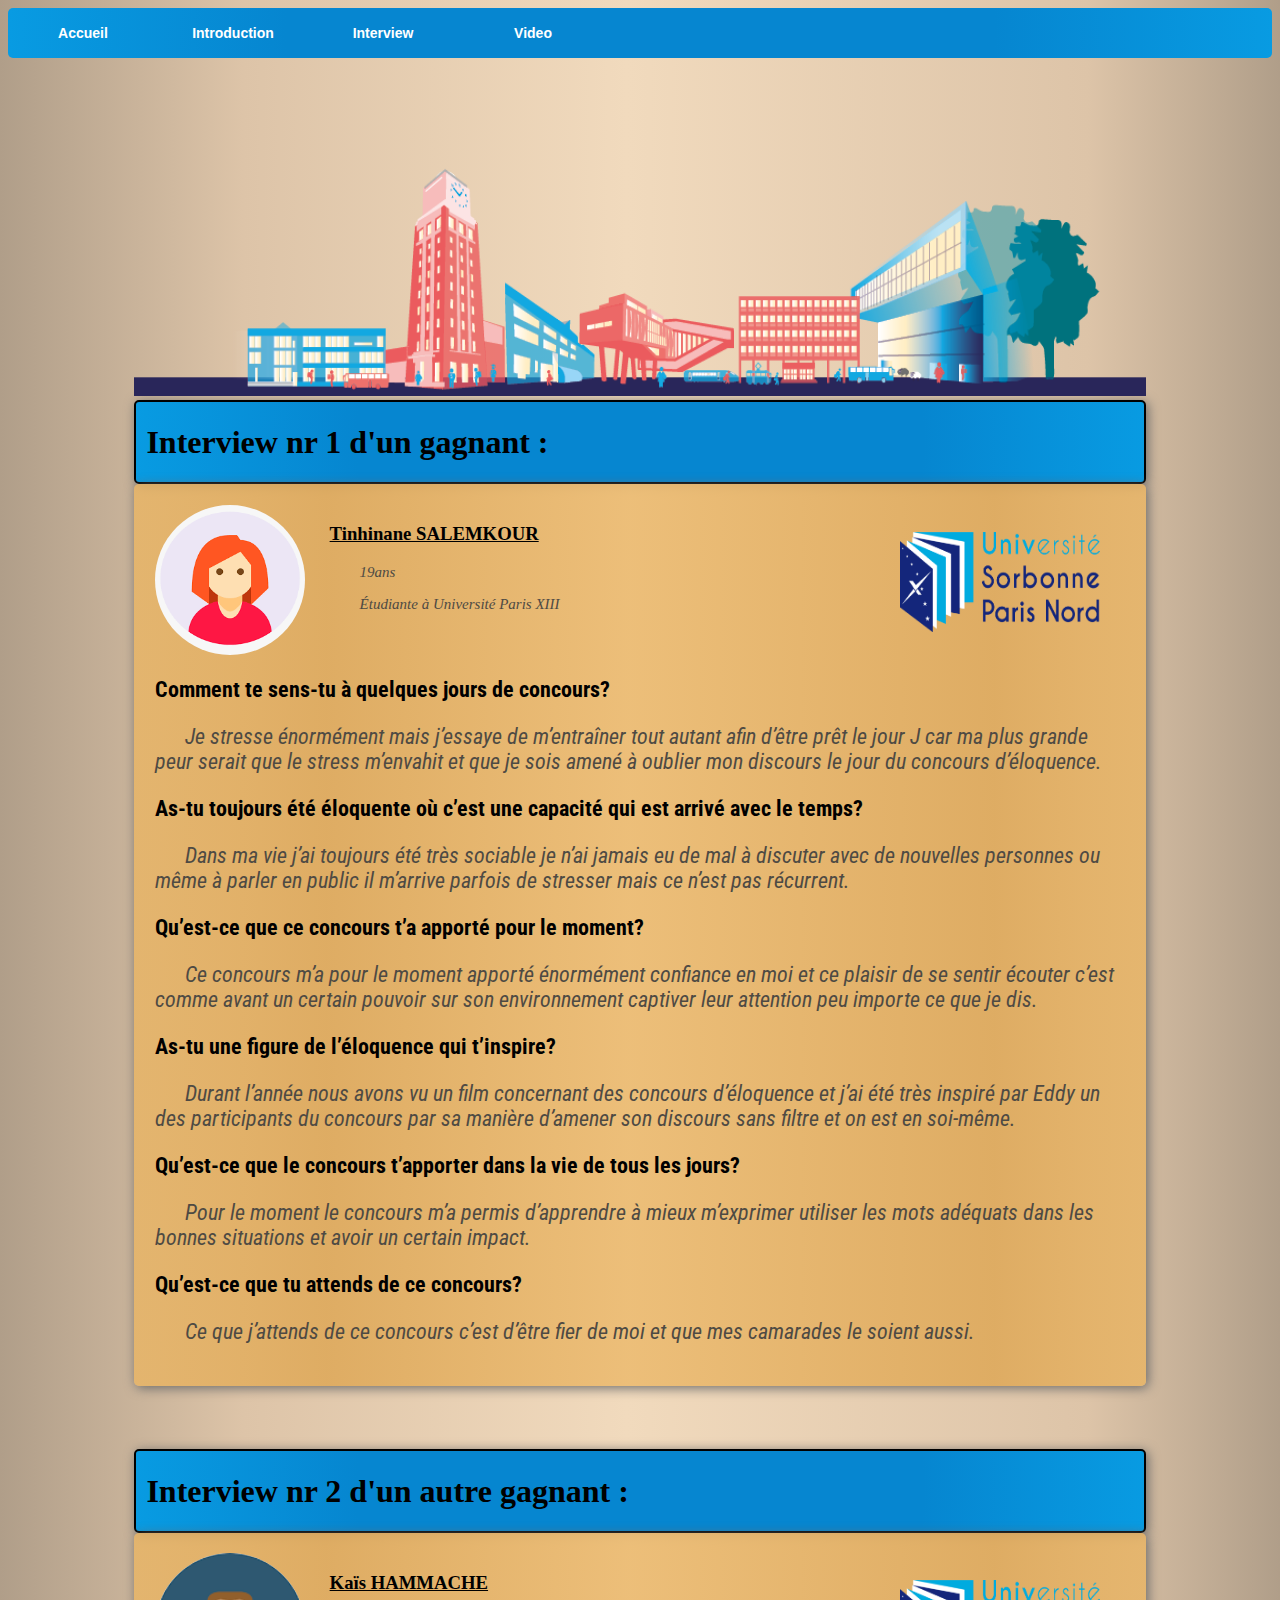
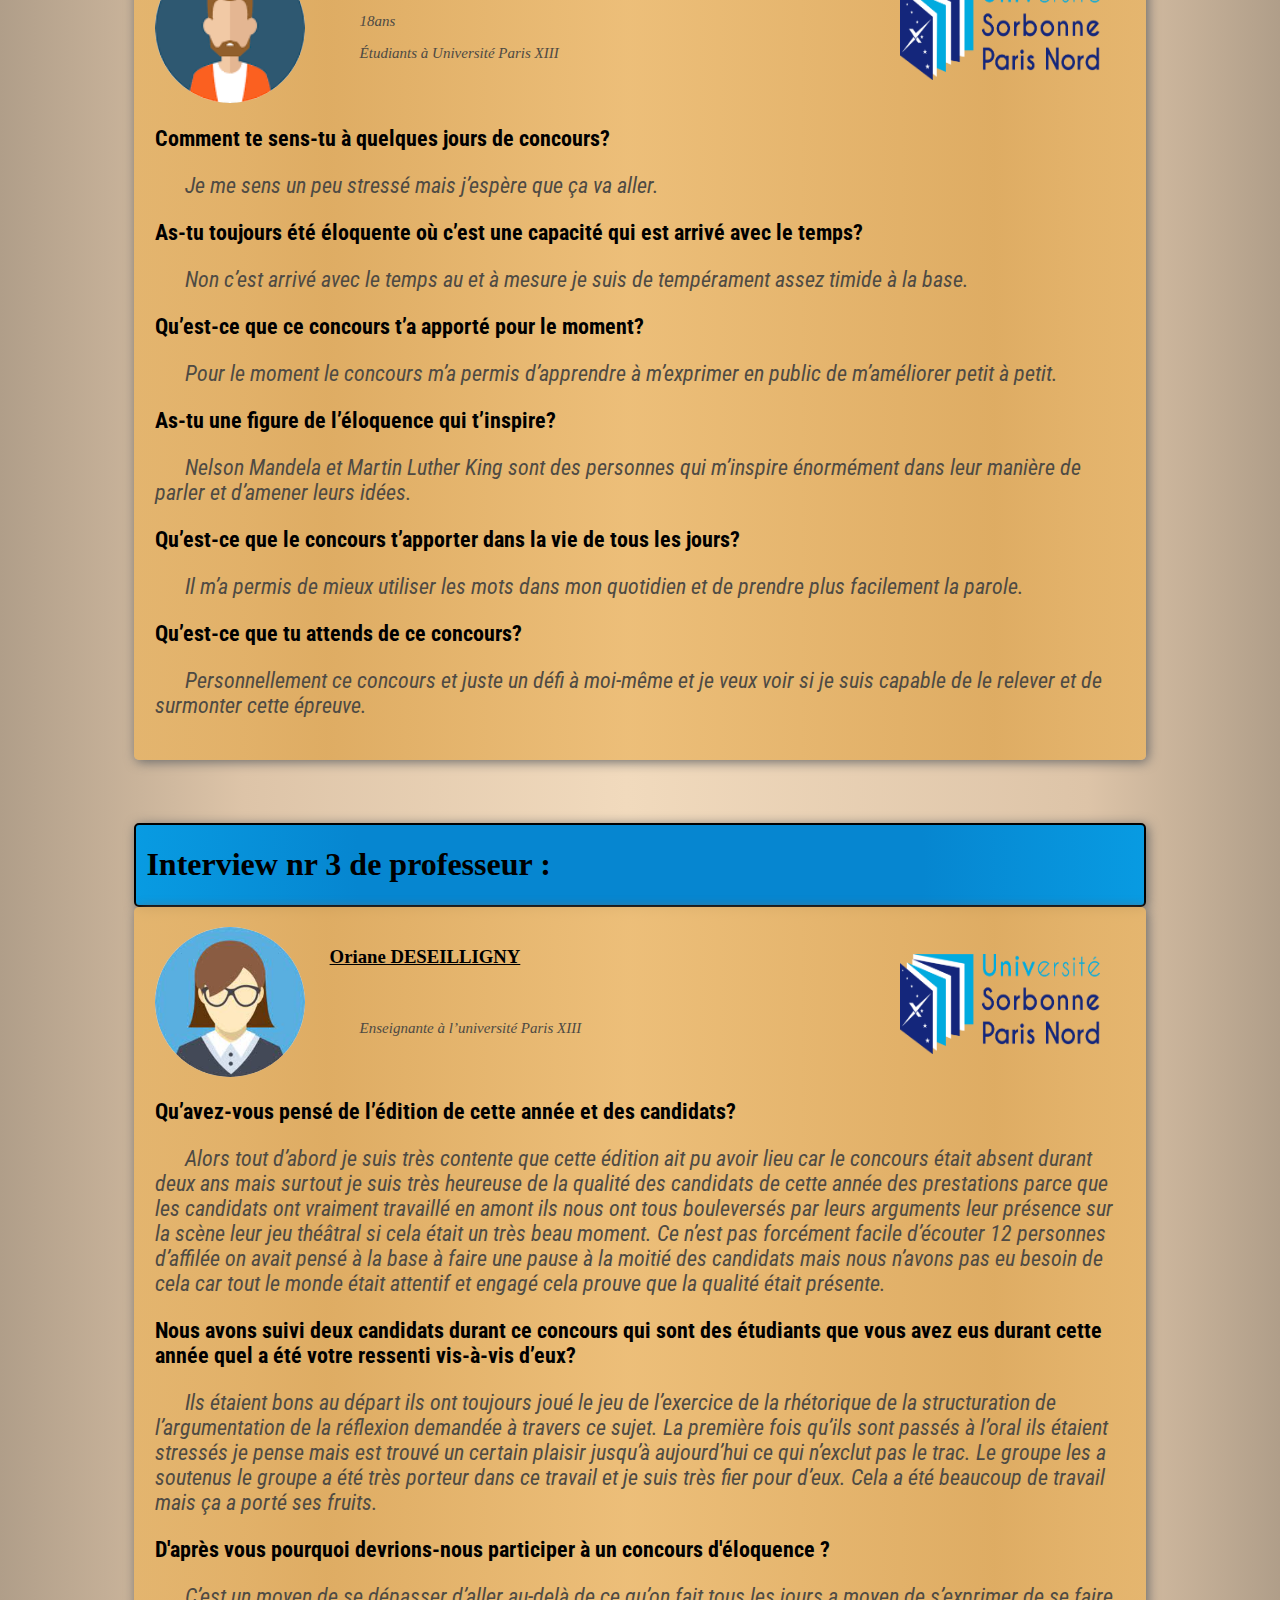
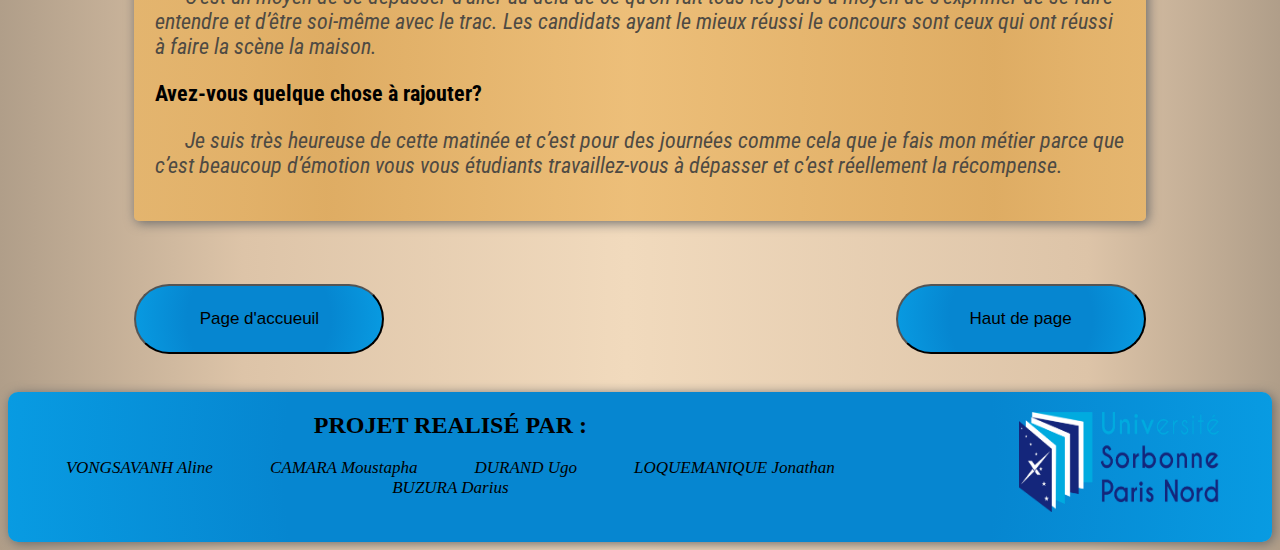
==== interview.html @ 1bb9793d "Add files via upload" ====
<!DOCTYPE html>
<html lang="fr">
<head>
    <meta charset="UTF-8">
    <title>Interview Concours Eloquence</title>
    <link rel="stylesheet" href="style.css">
    <link rel="preconnect" href="https://fonts.googleapis.com">
    <link rel="preconnect" href="https://fonts.gstatic.com" crossorigin>
    <link href="https://fonts.googleapis.com/css2?family=Roboto+Condensed&display=swap" rel="stylesheet">
</head>
<body>
<!-- toute la partie haut de page et navigation -->
<header id="haut_de_page">
    <nav id="navigation">
        <div id="cadre_navigation">
            <ul id="liste_navigation">
                <li class="elements_li" id="accueuil"><a href="index.html#haut_de_page">Accueil</a></li>

                <li class="elements_li"><a href="index.html#grand-texte-introduction">Introduction</a></li>

                <li class="elements_li" id="gagnants"><a href="#haut_de_page">Interview</a> <ul>
                    <li><a href="#intro-interview">#1</a></li>
                    <li><a href="#intro-interview2">#2</a></li>
                    <li><a href="#intro-interview3">#3</a></li>
                </ul></li>

                <li class="elements_li"><a href="index.html #partie-video">Video</a></li>

            </ul>
        </div>
    </nav>
</header>
<!-- FIN DE LA PARTIE HAUT DE PAGE ET NAVIGATION -->

<!-- DEBUT PARTIE PRINCIPALE DE LA PAGE -->
<main>


    <img src="sources/bandeau_ent_upper2dark.png" id="bandeau">



    <div class="structure" id="premier">
        <div class="cadre-petit" id="intro-interview">
            <h1>Interview nr 1 d'un gagnant :</h1>
        </div>

        <div class="cadre-grand" id="cadre-interview1">
            <div class="cadre-presentation">
                <span>
                    <img src="sources/avatar_1.png" class="petite-image">
                </span>
                <span>
                    <h3>Tinhinane SALEMKOUR</h3>
                    <p>19ans</p>
                    <p>Étudiante à Université Paris XIII</p>
                </span>

                <span class="c-logo-uspn">
                    <img src="sources/uspn.png" class="logo-uspn">
                </span>
            </div>
            <h2>Comment te sens-tu à quelques jours de concours?</h2>

            <p>Je stresse énormément mais j’essaye de m’entraîner tout autant afin d’être prêt le jour J car ma plus grande peur serait que le stress m’envahit et que je sois amené à oublier mon discours le jour du concours d’éloquence.</p>

            <h2>As-tu toujours été éloquente où c’est une capacité qui est arrivé avec le temps?</h2>

            <p>Dans ma vie j’ai toujours été très sociable je n’ai jamais eu de mal à discuter avec de nouvelles personnes ou même à parler en public il m’arrive parfois de stresser mais ce n’est pas récurrent.</p>

            <h2>Qu’est-ce que ce concours t’a apporté pour le moment?</h2>

            <p>Ce concours m’a pour le moment apporté énormément confiance en moi et ce plaisir de se sentir écouter c’est comme avant un certain pouvoir sur son environnement captiver leur attention peu importe ce que je dis.</p>

            <h2>As-tu une figure de l’éloquence qui t’inspire?</h2>

            <p>Durant l’année nous avons vu un film concernant des concours d’éloquence et j’ai été très inspiré par Eddy un des participants du concours par sa manière d’amener son discours sans filtre et on est en soi-même.</p>

            <h2>Qu’est-ce que le concours t’apporter dans la vie de tous les jours?</h2>

            <p>Pour le moment le concours m’a permis d’apprendre à mieux m’exprimer utiliser les mots adéquats dans les bonnes situations et avoir un certain impact.</p>

            <h2>Qu’est-ce que tu attends de ce concours?</h2>

            <p>Ce que j’attends de ce concours c’est d’être fier de moi et que mes camarades le soient aussi.</p>
        </div>
    </div>

    <div class="structure">
        <div class="cadre-petit" id="intro-interview2">
            <h1>Interview nr 2 d'un autre gagnant :</h1>
        </div>

        <div class="cadre-grand" id="cadre-interview2">
            <div class="cadre-presentation">
                <span>
                    <img src="sources/avatar_2.png" class="petite-image">
                </span>
                <span>
                    <h3>Kaïs HAMMACHE</h3>
                    <p>18ans</p>
                    <p>Étudiants à Université Paris XIII</p>
                </span>

                <span class="c-logo-uspn">
                    <img src="sources/uspn.png" class="logo-uspn">
                </span>
            </div>
            <h2>Comment te sens-tu à quelques jours de concours?</h2>

            <p>Je me sens un peu stressé mais j’espère que ça va aller.</p>

            <h2>As-tu toujours été éloquente où c’est une capacité qui est arrivé avec le temps?</h2>

            <p>Non c’est arrivé avec le temps au  et à mesure je suis de tempérament assez timide à la base.</p>

            <h2>Qu’est-ce que ce concours t’a apporté pour le moment?</h2>

            <p>Pour le moment le concours m’a permis d’apprendre à m’exprimer en public de m’améliorer petit à petit.</p>

            <h2>As-tu une figure de l’éloquence qui t’inspire?</h2>

            <p>Nelson Mandela et Martin Luther King sont des personnes qui m’inspire énormément dans leur manière de parler et d’amener leurs idées.</p>

            <h2>Qu’est-ce que le concours t’apporter dans la vie de tous les jours?</h2>

            <p>Il m’a permis de mieux utiliser les mots dans mon quotidien et de prendre plus facilement la parole.</p>

            <h2>Qu’est-ce que tu attends de ce concours?</h2>

            <p>Personnellement ce concours et juste un défi à moi-même et je veux voir si je suis capable de le relever et de surmonter cette épreuve.</p>
        </div>
    </div>

    <div class="structure">
        <div class="cadre-petit" id="intro-interview3">
            <h1>Interview nr 3 de professeur : </h1>
        </div>

        <div class="cadre-grand" id="cadre-interview3">
            <div class="cadre-presentation">
                <span>
                    <img src="sources/avatar_3.jpg" class="petite-image">
                </span>

                <span>
                    <h3>Oriane DESEILLIGNY</h3>
                    <br>
                    <p>Enseignante à l’université Paris XIII</p>
                </span>

                <span class="c-logo-uspn">
                    <img src="sources/uspn.png" class="logo-uspn">
                </span>
            </div>
            <h2>Qu’avez-vous pensé de l’édition de cette année et des candidats?</h2>

            <p>Alors tout d’abord je suis très contente que cette édition ait pu avoir lieu car le concours était
                absent durant deux ans mais surtout je suis très heureuse de la qualité des candidats de cette
                année des prestations parce que les candidats ont vraiment travaillé en amont ils nous ont tous
                bouleversés par leurs arguments leur présence sur la scène leur jeu théâtral si cela était un très
                beau moment. Ce n’est pas forcément facile d’écouter 12 personnes d’affilée on avait pensé à la
                base à faire une pause à la moitié des candidats mais nous n’avons pas eu besoin de cela car tout
                le monde était attentif et engagé cela prouve que la qualité était présente.</p>

            <h2>Nous avons suivi deux candidats durant ce concours qui sont des étudiants que vous avez eus durant cette
                année quel a été votre ressenti vis-à-vis d’eux?</h2>

            <p>Ils étaient bons au départ ils ont toujours joué le jeu de l’exercice de la rhétorique de la
                structuration de l’argumentation de la réflexion demandée à travers ce sujet. La première fois
                qu’ils sont passés à l’oral ils étaient stressés je pense mais est trouvé un certain plaisir
                jusqu’à aujourd’hui ce qui n’exclut pas le trac. Le groupe les a soutenus le groupe a été très
                porteur dans ce travail et je suis très fier pour d’eux. Cela a été beaucoup de travail mais ça
                a porté ses fruits.</p>

            <h2>D'après vous pourquoi devrions-nous participer à un concours d'éloquence ?</h2>

            <p>C’est un moyen de se dépasser d’aller au-delà de ce qu’on fait tous les jours a moyen de
                s’exprimer de se faire entendre et d’être soi-même avec le trac. Les candidats ayant le
                mieux réussi le concours sont ceux qui ont réussi à faire la scène la maison.</p>

            <h2>Avez-vous quelque chose à rajouter?</h2>

            <p>Je suis très heureuse de cette matinée et c’est pour des journées comme cela que je fais
                mon métier parce que c’est beaucoup d’émotion vous vous étudiants travaillez-vous à dépasser
                et c’est réellement la récompense.</p>

        </div>
    </div>

    <div class="navigation_entre_page">
        <button onclick="window.location='index.html'" id="b3" class="b">Page d'accueuil</button>
        <button onclick="window.location='#haut_de_page'" id="b4" class="b">Haut de page</button>

    </div>

</main>
<!-- FIN PARTIE PRINCIPALE DE LA PAGE -->

<footer>    <!-- PARTIE BAS DE PAGE-->
    <div id="bas_de_page">
    <span id="noms_dans_footer">   <!--   REALISATEURS DU PROJET  -->
        <h2>PROJET REALISÉ PAR :</h2>
        <span>VONGSAVANH Aline</span>
        <span>CAMARA Moustapha</span>
        <span>DURAND Ugo</span>
        <span>LOQUEMANIQUE Jonathan</span>
        <span>BUZURA Darius</span>
    </span>

        <span class="c-logo-uspn">
        <img src="sources/uspn.png" class="logo-uspn">
    </span>
    </div>

</footer>

</body>
</html>
<!--     -->
---- style.css ----
/* debut barre de navigation*/
#liste_navigation{
    list-style: none;
    height: 50px;
    padding: 0;
    margin: 0;
    position: absolute;
}

#cadre_navigation{
    width: 100%;
    height: 50px;
    margin: 0;
    z-index: 99;
    position: relative;
    background: rgb(6,134,208);
    background: radial-gradient(circle, rgba(6,134,208,1) 56%, rgba(8,155,226,1) 100%);
    border-radius: 5px;

}

#cadre_navigation li{
    height: auto;
    width: 150px;
    float: left;
    text-align: center;
    list-style: none;
    font: normal bold 14px/1em Arial, Verdana, Helvetica;
    padding: 0;
    margin: 0;
    background-color: transparent;
    border-radius: 5px;
}
#cadre_navigation a{
    padding: 18px 0;

    text-decoration: none;
    color: white;
    display: block;
}
#cadre_navigation li ul{
    display: none;
    height: auto;
    margin: 0;
    padding: 0;
}
#cadre_navigation li:hover ul{
    display: block;
}

#cadre_navigation li ul li {
    background: radial-gradient(circle, rgba(6,134,208,1) 56%, rgba(8,155,226,1) 100%);
    border-radius: 5px;
}

#language {
    float: right;
}

#cadre_navigation li ul li a:hover {
    background-color: #a3a1a1;
    border-radius: 5px;
}
#cadre_navigation .elements_li a:hover {
    background-color: #a3a1a1;
    border-radius: 5px;
}
/*Fin barre de navigation*/

body{
    background: rgb(176,158,137);
    background: linear-gradient(90deg, rgba(176,158,137,1) 0%, rgba(221,196,168,1) 19%, rgba(241,218,189,1) 49%, rgba(221,196,168,1) 85%, rgba(176,158,137,1) 100%);


}

/* partie image a revoir*/
#image-presentation{
    width: 300px;
    height: 300px;
}
/* partie image centrale*/
#grande-image {
    width: 80%;
    height: 200px;
    margin: 2% 10% 2% 10%;
    border: 2px solid black;
    border-radius: 50px;
}
/* fin partie image centrale*/

p {
    color: white;
}

#texte-presentation{

}

.structure{
    width: 80%;
    margin: 2% 10% 5% 10%;

}

#texte-presentation{
    padding: 2%;
    background-color: #ffbd59;
    border-radius: 5px;
    box-shadow: 2px 2px 12px dimgrey;
}
#texte-presentation p {
    color: black;
    font-family: 'Roboto Condensed', sans-serif;
    font-size: 20px;
    text-indent: 4%;
}

#texte-presentation a{
    text-decoration: none;
    color: black;
}

#texte-presentation a:hover{
    text-decoration: none;
    color: blue;
}

#texte-introduction{
    border: 2px solid ;
    background: rgb(6,134,208);
    background: radial-gradient(circle, rgba(6,134,208,1) 56%, rgba(8,155,226,1) 100%);
    border-radius: 5px;
    padding-left: 10px;
}

.cadre-petit{
    border: 2px solid ;
    background: rgb(6,134,208);
    background: radial-gradient(circle, rgba(6,134,208,1) 56%, rgba(8,155,226,1) 100%);
    border-radius: 5px;
    padding-left: 10px;
    box-shadow: 2px 2px 12px dimgrey;
}

.cadre-grand{

    padding: 2%;
    background: rgb(233,181,101);
    background: linear-gradient(90deg, rgba(233,181,101,0.8239670868347339) 0%, rgba(222,169,91,0.896796218487395) 19%, rgba(236,188,115,0.9192051820728291) 49%, rgba(222,169,91,0.8995973389355743) 85%, rgba(233,181,101,0.8267682072829132) 100%);
    border-radius: 5px;
    box-shadow: 2px 2px 12px dimgrey;
}

.petite-image{
    width: 150px;
    height: 150px;
    border-radius: 50%;
}

.cadre-presentation{
    position: relative;
    display: inline-flex;
    text-align: left;
    width: 100%;
}
.cadre-presentation span{
    margin-right: 25px;
}
.logo-uspn{
    width: 200px;
    height: 100px;
}
.cadre-presentation .c-logo-uspn {
    display: flex;
    align-self: center;
    margin-left: auto;
}


.structure .cadre-grand p {
    font-family: 'Roboto Condensed', sans-serif;
    font-size: 22px;
    font-style: italic;
    text-indent: 30px;
    color: #4e4a43;
}
.structure .cadre-grand h2 {
    font-family: 'Roboto Condensed', sans-serif;
    font-size: 22px;
}

.structure .cadre-grand .cadre-presentation span p {
    font-family: Calibri;
    font-size: 15px;
    font-style: italic;
}

.structure .cadre-grand .cadre-presentation span h3 {
   text-decoration: underline;
}

#video{
    height: 650px;

}

#premier{
    margin-top: 0px;
}

#bandeau{
    width: 80%;
    margin: 7% 10% 0% 10%;
    height: 250px;
}
#s-intro{
    margin-top: 0%;
}

footer{
    height: 150px;
    background: rgb(6,134,208);
    background: radial-gradient(circle, rgba(6,134,208,1) 56%, rgba(8,155,226,1) 100%);
    display: flex;
    border-radius: 10px;
    box-shadow: 2px 2px 12px dimgrey;
}

#noms_dans_footer{

    text-align: center;
    width: 70%;
}

.navigation_entre_page{
    width: 80%;
    margin: 2% 10% 3% 10%;
    height: 70px;
}
.navigation_entre_page .b{
    background: rgb(6,134,208);
    background: radial-gradient(circle, rgba(6,134,208,1) 56%, rgba(8,155,226,1) 100%);
    height: 70px;
    width: 250px;
    border-radius: 50px;
    font-size: 17px;
}
.navigation_entre_page .b:hover {
    background: rgb(255,255,255);
    background: radial-gradient(circle, rgba(255,255,255,0.4822303921568627) 0%, rgba(50,140,247,1) 100%);
    font-size: 20px;
    box-shadow: 2px 2px 12px dimgrey;
}

.navigation_entre_page #b1{
    float: left;
}

.navigation_entre_page #b2{
    float: right;
}
.navigation_entre_page #b3{
    float: left;
}

.navigation_entre_page #b4{
    float: right;
}

#texte-presentation center {
    font-family: Calibri;
    font-size: 25px;
    font-style: italic;
}

#bas_de_page{
    display: inline-flex;
    width: 100%;
    position: relative;
    text-align: left;
}

#bas_de_page .c-logo-uspn{
    margin-top: 20px;
    margin-left: 10%;
}

#noms_dans_footer span {
    margin: 10% 3% 2% 3% ;
    font-style: italic;
    font-size: 17px;
}
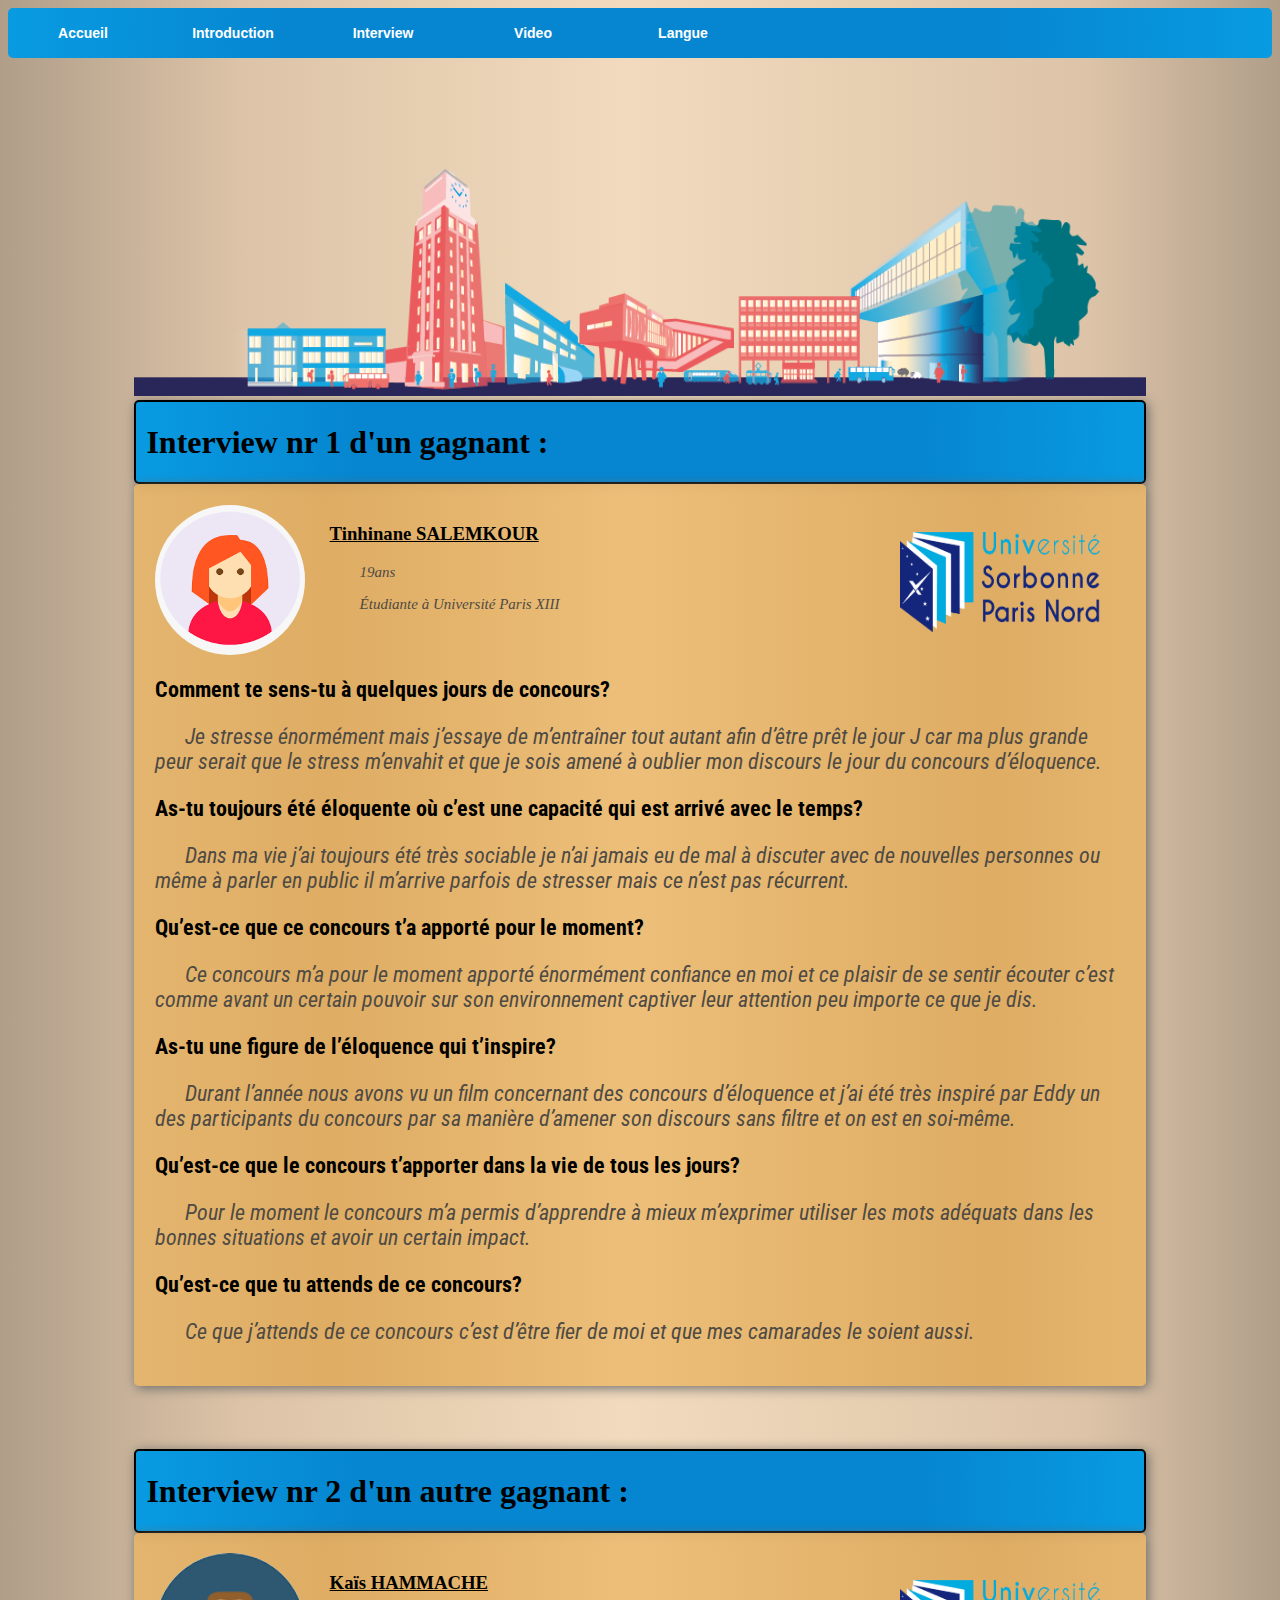
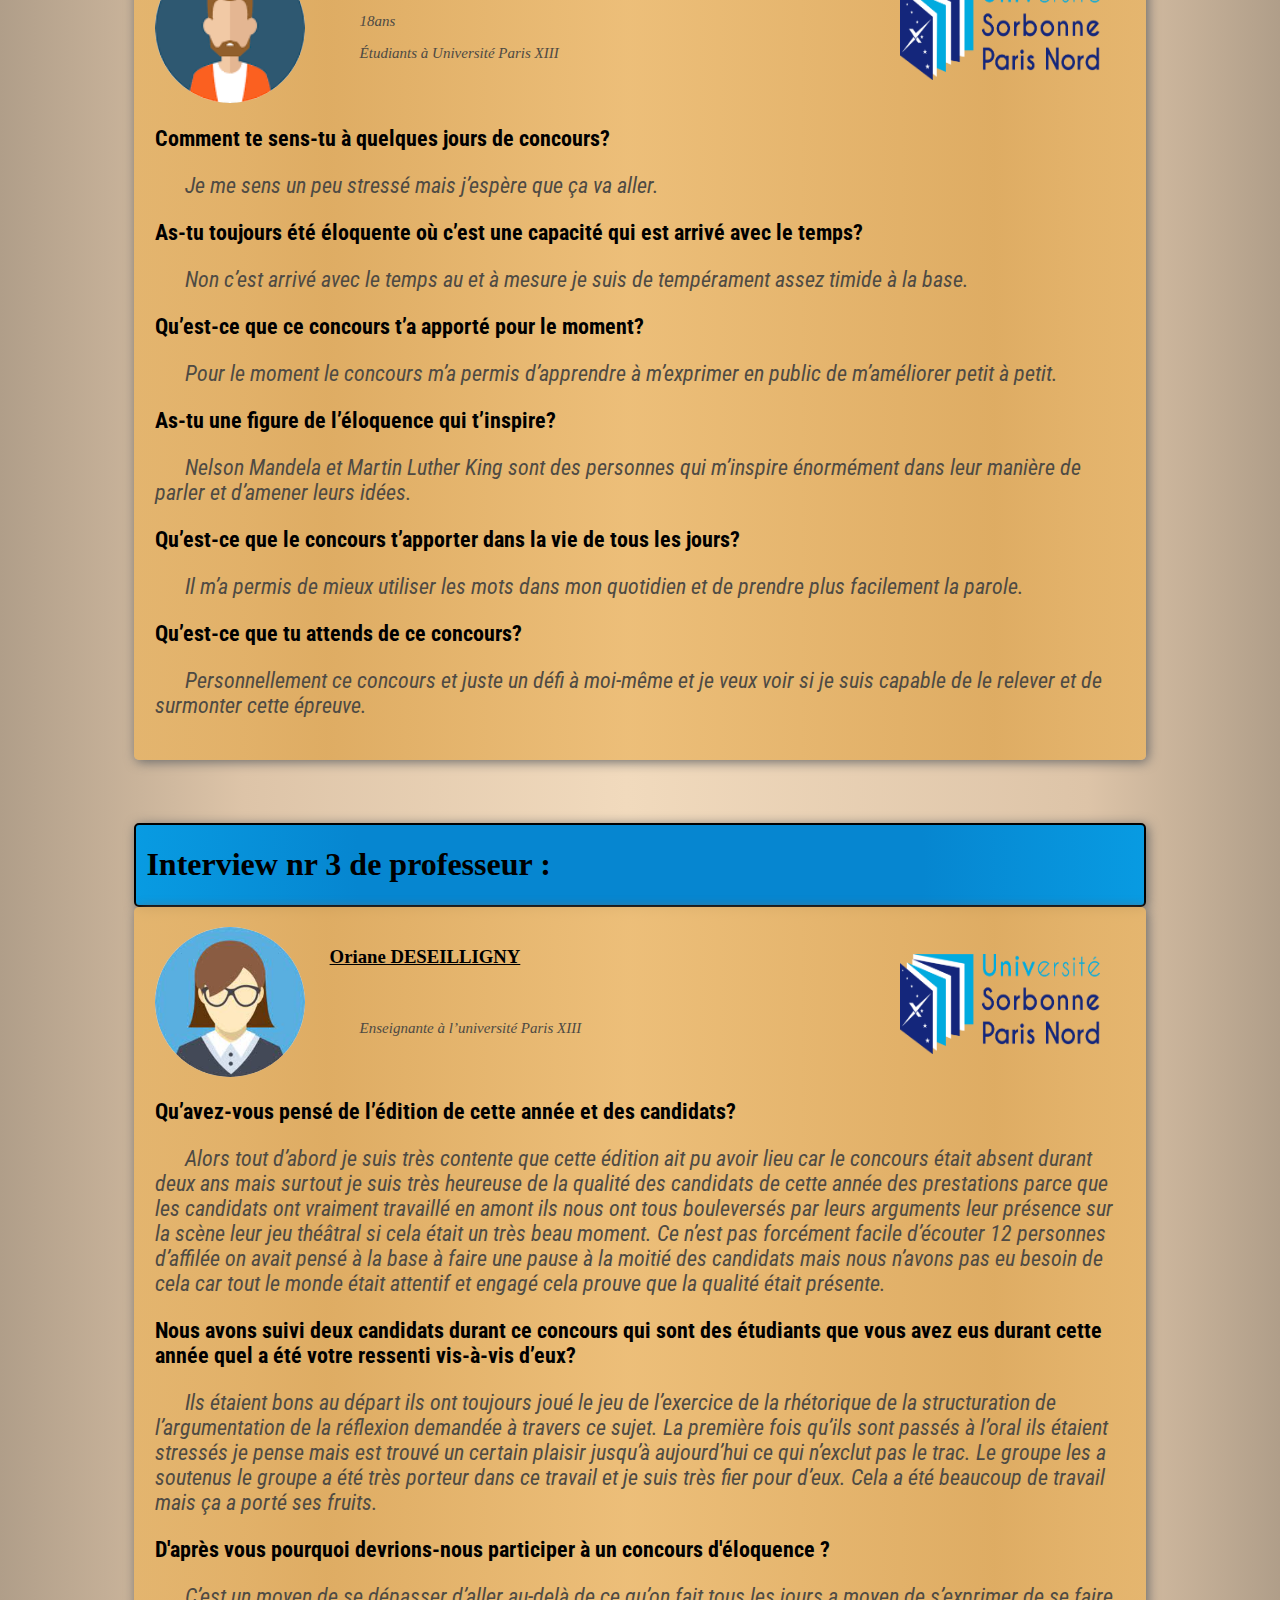
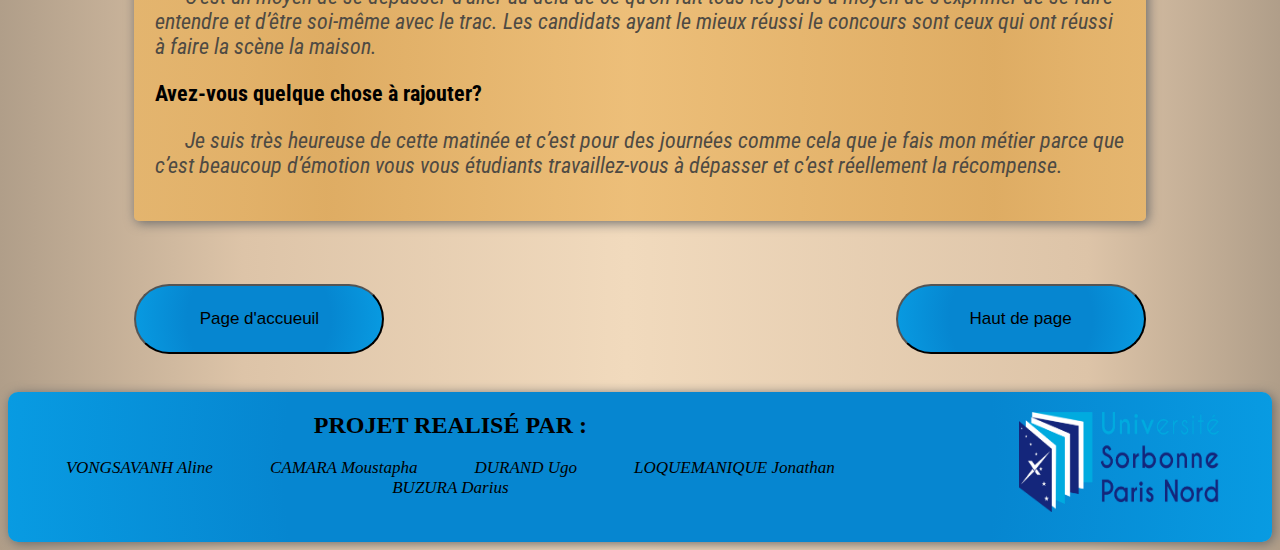
==== commit 50f1ccd3: "Add files via upload" ====
--- a/interview.html
+++ b/interview.html
@@ -26,6 +26,10 @@
 
                 <li class="elements_li"><a href="index.html #partie-video">Video</a></li>
 
+                <li class="elements_li" id="language"><a href="https://localhost">Langue</a><ul>
+                    <li><a href="interview_en.html">Anglais</a></li>
+                </ul></li>
+
             </ul>
         </div>
     </nav>
